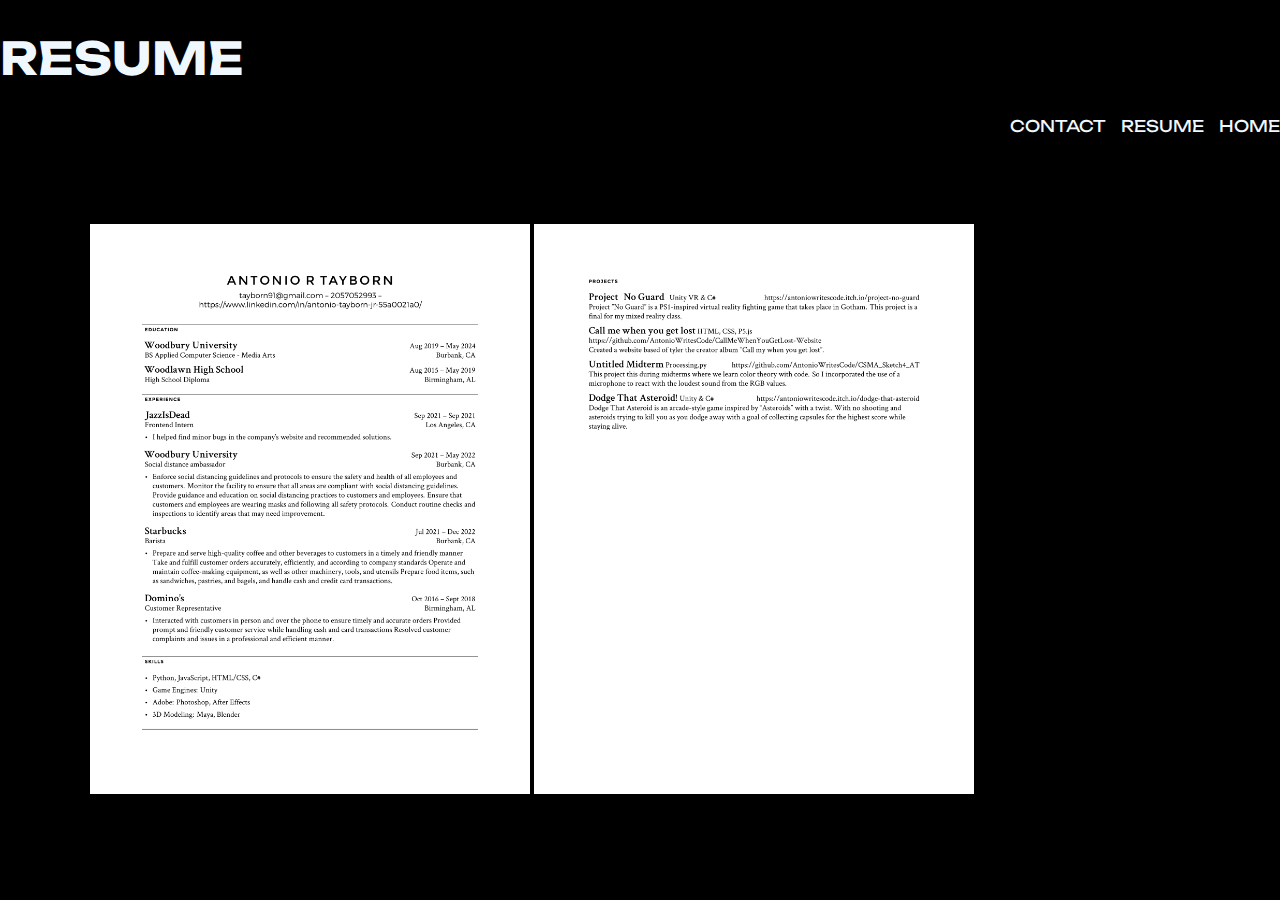
==== resume.html @ 7aa6ed1b "Add files via upload" ====
<!DOCTYPE html>
<html>
    <head>
        <link rel="preconnect" href="https://fonts.googleapis.com">
        <link rel="preconnect" href="https://fonts.gstatic.com" crossorigin>
        <link href="https://fonts.googleapis.com/css2?family=Unbounded&display=swap" rel="stylesheet">
    </head>

    <body>
        <h1>RESUME</h1>
        <div class="tabs">
            <li><a href="home.html">HOME</a></li>
            <li><a href="resume.html">RESUME</a></li>
            <li><a href="home.html">CONTACT</a></li>
        </div>


        <br>
        <div class="info">
            <img src="AT_Resume_2-1.png" width=40% height=40%>
            <img src="AT_Resume_2-2.png" width=40% height=40%>
        </div>

        <style>
            body{
                background-color: black;
                margin: 0;
                padding: 0;
            }

            h1 {
                font-size: 45px;
                text-transform: capitalize;
                font-family: 'Unbounded';
                color: aliceblue;
            }

            .info{
                padding: 90px;
                width: auto;
                height: auto;
                align-items: center;
            }

            .tabs li{
                float: right;
                font-family: 'Unbounded';
                padding-left: 15px;
                list-style: none;
            }

            .tabs a{
                text-decoration: none;
                color: aliceblue;
            }

            .tabs a:hover{
                color: red;
            }

            @media screen and (max-width: 500px){
                h1{
                    font-size: 15px;   
                }
            }
        </style>
    </body>
</html>
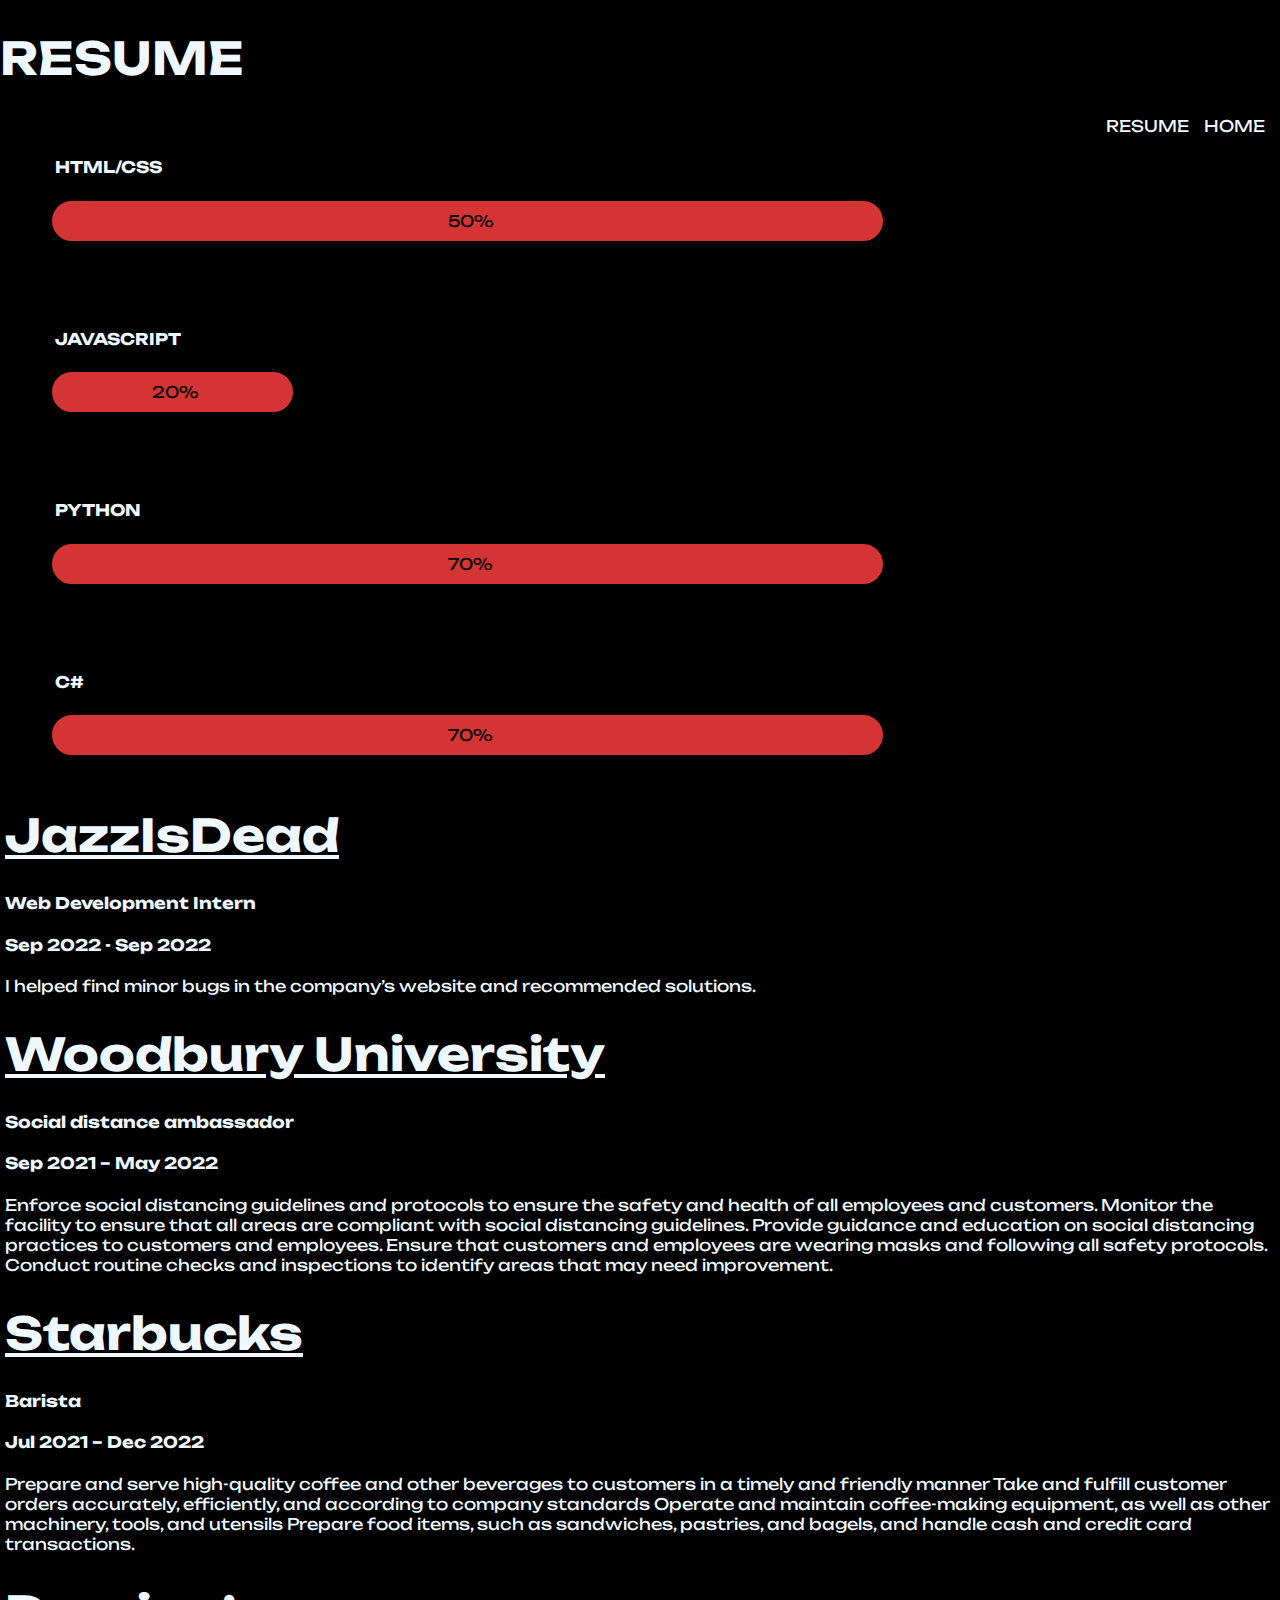
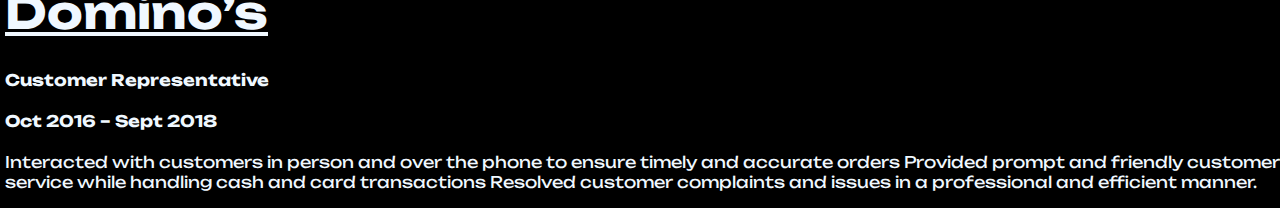
==== commit fdb6792e: "FinalUpdate" ====
--- a/resume.html
+++ b/resume.html
@@ -4,6 +4,7 @@
         <link rel="preconnect" href="https://fonts.googleapis.com">
         <link rel="preconnect" href="https://fonts.gstatic.com" crossorigin>
         <link href="https://fonts.googleapis.com/css2?family=Unbounded&display=swap" rel="stylesheet">
+        <link href="resume.css" rel="stylesheet">
     </head>
 
     <body>
@@ -11,58 +12,80 @@
         <div class="tabs">
             <li><a href="home.html">HOME</a></li>
             <li><a href="resume.html">RESUME</a></li>
-            <li><a href="home.html">CONTACT</a></li>
         </div>
 
+        <section>
+            <div class='skillsets'>
+            <div class=skill1>
+            <h4>HTML/CSS</h4>
+            <div class="container"></div>
+            <div class="skill-html">50%</div>
+            </div>
+        
+            <div class=skill2>
+            <h4>JAVASCRIPT</h4>
+            <div class="container"></div>
+            <div class="skill-js">20%</div>
+            </div>
+        
+            <div class=skill3>
+            <h4>PYTHON</h4>
+            <div class="container"></div>
+            <div class="skill-python">70%</div>
+            </div>
+        
+            <div class=skill4>
+            <h4>C#</h4>
+            <div class="container"></div>
+            <div class="skill-c">70%</div>
+            </div>
+          </div>
+          </section>
+          
+        <section>
+          <div class="resume">
+            <div class='res1'>
+              <h1>JazzIsDead</h1>
+              <h4>Web Development Intern</h4>
+              <h4>Sep 2022 - Sep 2022</h4>
+              <p> I helped find minor bugs in the company’s website and recommended solutions.</p>
+            </div>
+        
+            <div class='res2'>
+              <h1>Woodbury University</h1>
+              <h4>Social distance ambassador</h4>
+              <h4>Sep 2021 – May 2022</h4>
+              <p>Enforce social distancing guidelines and protocols to ensure the safety and health of all employees and
+        customers. Monitor the facility to ensure that all areas are compliant with social distancing guidelines.
+        Provide guidance and education on social distancing practices to customers and employees. Ensure that
+        customers and employees are wearing masks and following all safety protocols. Conduct routine checks and
+        inspections to identify areas that may need improvement.</p>
+            </div>
+        
+            <div class='res3'>
+              <h1>Starbucks</h1>
+              <h4>Barista</h4>
+              <h4>Jul 2021 – Dec 2022</h4>
+              <p> Prepare and serve high-quality coffee and other beverages to customers in a timely and friendly manner
+        Take and fulfill customer orders accurately, efficiently, and according to company standards Operate and
+        maintain coffee-making equipment, as well as other machinery, tools, and utensils Prepare food items, such
+        as sandwiches, pastries, and bagels, and handle cash and credit card transactions.</p>
+            </div>
+        
+            <div class='res4'>
+              <h1>Domino’s</h1>
+              <h4>Customer Representative</h4>
+              <h4>Oct 2016 – Sept 2018</h4>
+              <p>Interacted with customers in person and over the phone to ensure timely and accurate orders Provided
+        prompt and friendly customer service while handling cash and card transactions Resolved customer
+        complaints and issues in a professional and efficient manner.
+        </p>
+            </div>
+            
+          </div>
+        </section>
 
-        <br>
-        <div class="info">
-            <img src="AT_Resume_2-1.png" width=40% height=40%>
-            <img src="AT_Resume_2-2.png" width=40% height=40%>
-        </div>
-
-        <style>
-            body{
-                background-color: black;
-                margin: 0;
-                padding: 0;
-            }
-
-            h1 {
-                font-size: 45px;
-                text-transform: capitalize;
-                font-family: 'Unbounded';
-                color: aliceblue;
-            }
-
-            .info{
-                padding: 90px;
-                width: auto;
-                height: auto;
-                align-items: center;
-            }
-
-            .tabs li{
-                float: right;
-                font-family: 'Unbounded';
-                padding-left: 15px;
-                list-style: none;
-            }
-
-            .tabs a{
-                text-decoration: none;
-                color: aliceblue;
-            }
-
-            .tabs a:hover{
-                color: red;
-            }
-
-            @media screen and (max-width: 500px){
-                h1{
-                    font-size: 15px;   
-                }
-            }
-        </style>
+        <script src="p5.js"></script>
+        <script src="index.js"></script>
     </body>
 </html>--- a/resume.css
+++ b/resume.css
@@ -0,0 +1,132 @@
+body{
+    background-color: black;
+    margin: 0;
+    padding: 0;
+}
+
+h1 {
+    font-size: 45px;
+    text-transform: capitalize;
+    font-family: 'Unbounded';
+    color: aliceblue;
+}
+
+h4{
+    padding-left: 5px;
+    text-align: left;
+    color: aliceblue;
+    font-family: 'Unbounded';
+  }
+
+  .resume p{
+      color: aliceblue;
+      font-family: 'Unbounded';
+      padding-left: 5px;
+  }
+
+  .container {
+    padding-left: 5px;
+    width: 100%; /* Full width */
+    background-color: black; /* Grey background */
+  } 
+  
+  .skill-html {
+    padding-left: 5px;
+    border: 2px solid black;
+    text-align: center; /* Right-align text */
+    padding-top: 10px; /* Add top padding */
+    padding-bottom: 10px; /* Add bottom padding */
+    color: black; /* White text color */
+  }
+  
+  
+  .skill-html {
+    width: 70%; 
+    border-radius: 5em;
+    background-color: #d53434;
+    font-family: 'Unbounded';
+  } 
+  
+  
+  .skill-js {
+    padding-left: 5px;
+    border: 2px solid black;
+    text-align: center; /* Right-align text */
+    padding-top: 10px; /* Add top padding */
+    padding-bottom: 10px; /* Add bottom padding */
+    color: black; /* White text color */
+  }
+  
+  
+  .skill-js{
+    width: 20%; 
+    border-radius: 5em;
+    background-color: #d53434;
+    font-family: 'Unbounded';
+  } 
+  
+  .skill-python {
+    padding-left: 5px;
+    border: 2px solid black;
+    text-align: center; /* Right-align text */
+    padding-top: 10px; /* Add top padding */
+    padding-bottom: 10px; /* Add bottom padding */
+    color: black; /* White text color */
+  }
+  
+  
+  .skill-python {
+    width: 70%; 
+    border-radius: 5em;
+    background-color: #d53434;
+    font-family: 'Unbounded';
+  } 
+  
+  .skill-c {
+    padding-left: 5px;
+    border: 2px solid black;
+    text-align: center; /* Right-align text */
+    padding-top: 10px; /* Add top padding */
+    padding-bottom: 10px; /* Add bottom padding */
+    color: black; /* White text color */
+  }
+  
+  
+  .skill-c {
+    width: 70%; 
+    border-radius: 5em;
+    background-color: #d53434;
+    font-family: 'Unbounded';
+  } 
+
+  .skillsets > * {
+    padding: 15px;
+    margin: 35px;
+  }
+  
+  .resume h1{
+    padding-left: 5px;
+    text-decoration: underline;
+  }
+
+.tabs li{
+    float: right;
+    font-family: 'Unbounded';
+    padding-right: 15px;
+    list-style: none;
+}
+
+.tabs a{
+    text-decoration: none;
+    color: aliceblue;
+}
+
+.tabs a:hover{
+    color: red;
+}
+
+@media screen and (max-width: 500px){
+    h1{
+        font-size: 15px;   
+    }
+}